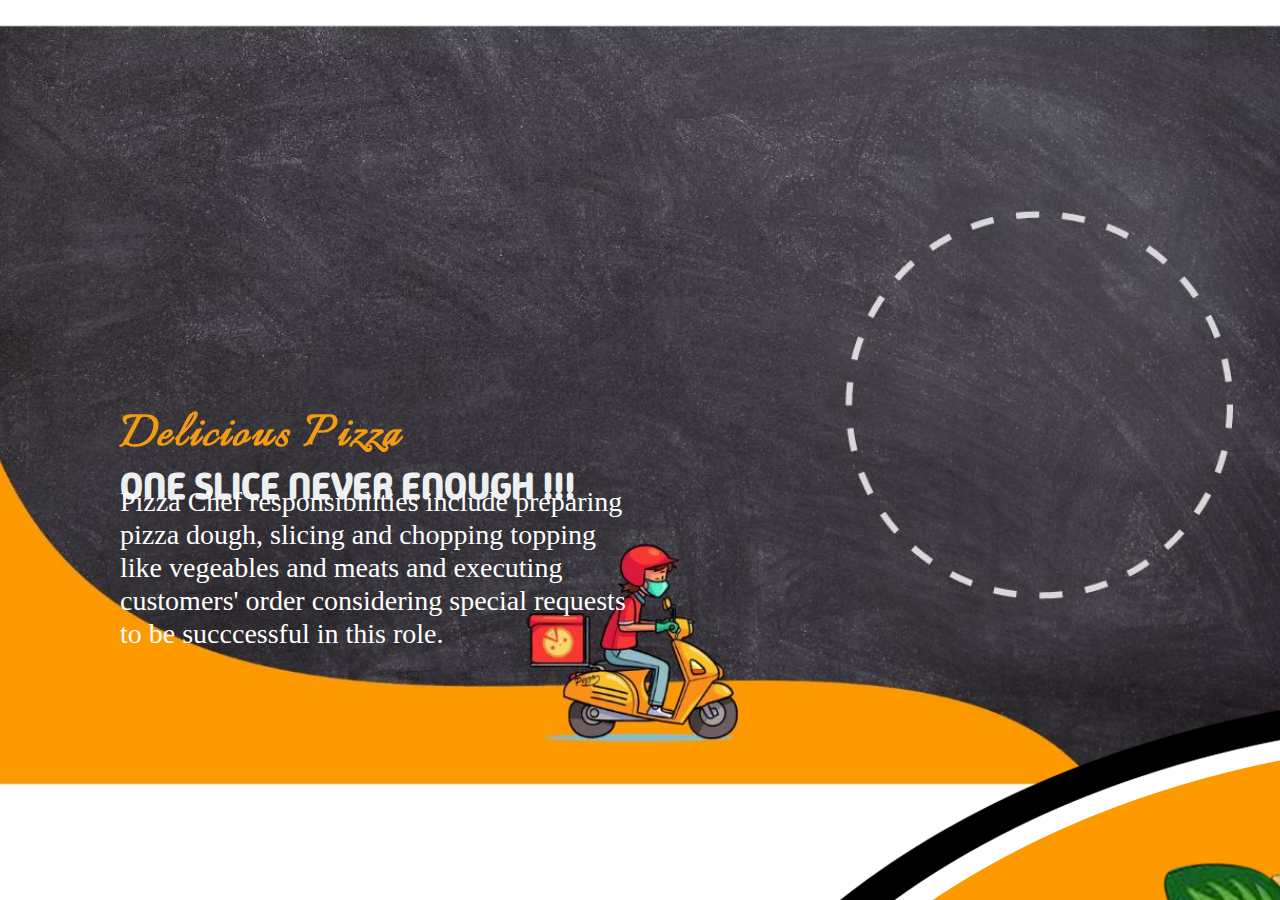
==== index.html @ 8c2cfb96 "hello" ====
<!DOCTYPE html>
<html lang="en">
<head>
    <meta charset="UTF-8">
    <meta name="viewport" content="width=device-width, initial-scale=1.0">
    <title>Fasta Pizza | AR Menu</title>
    <!-- Include the stylesheet -->
    <link rel="stylesheet" href="style.css">

</head>
<body>
    <div id="ar-menu">
        <!-- 3D Model of the menu -->
        <div class="bg-img">   
        </div>
        <div class="bg-logo">
            <img src="Img/logo/FASTA PIZZA LOGO - ORANGE.png" class="fs-logo" alt="">
        </div>
        <div class="rotateimg">
            <img src="Img/header/03.png" class="pizza" alt="">
        </div>
        <!--div class="img-toppings">
            <img src="Img/Toppings/image 54.png" alt="" class="chilli">
        <-div>
        <div class="img-toppings">
            <img src="Img/Toppings/image 56.png" alt="" class="tomato-1">
        </div>
        <div class="img-toppings">
            <img src="Img/Toppings/image 62.png" alt="" class="tomato-2">
        </div>
        <div class="img-toppings">
            <img src="Img/Toppings/image 58.png" alt="" class="capsicum-1">
        </div>
        <div class="img-toppings">
            <img src="Img/Toppings/image 59.png" alt="" class="mint-1">
        </div>
        <div class="img-toppings">
            <img src="Img/Toppings/8393090 8.png" alt="" class="onion-1">
        </div>
        <div class="img-toppings">
            <img src="Img/Toppings/8393090 7.png" alt="" class="onion-2">
        </div>
        <div class="img-toppings">
            <img src="Img/Toppings/image 54.png" alt="" class="chilli-2">
        </div -->
        <div class="img-toppings">
            <img src="/Img/Assest/bowlbg.png" alt="" class="plater-left">
        </div>
        <div class="img-toppings">
            <img src="/Img/Assest/bowlbg.png" alt="" class="plater-top">
        </div>
        <div class="img-toppings">
            <img src="/Img/Assest/bowlbg.png" alt="" class="plater-right">
        </div>
        <div class="img-toppings">
            <img src="/Img/Assest/bowlbg.png" alt="" class="plater-bottom">
        </div>
        <!-- <span class="duplicate"></span> -->

        <!-- Button -->
        <!-- <button class="menu-btn" type="submit"><a href=""></a>Go to Menu</button> -->
        <div class="Quotes">
            <h3 class="italic-font">Delicious Pizza</h3>
            <h4 class="text">One Slice Never Enough !!!</h4>
            <p class="lines">Pizza Chef responsibilities include preparing pizza dough,
                slicing and chopping topping like vegeables and meats and  executing customers' order 
                considering special requests to be succcessful in this role.</p>
        </div>
            
        </div>
    </div>
</body>
</html>
---- style.css ----
@import url('https://fonts.googleapis.com/css2?family=Caveat:wght@400..700&family=Italianno&family=Madimi+One&family=Merriweather:ital,wght@0,300;0,400;0,700;0,900;1,300;1,400;1,700;1,900&family=Reggae+One&display=swap');
*{
    margin: 0;
    padding: 0;
    box-sizing: border-box;
}

body {
    overflow-x: hidden;
    background-image: url(Img/mainbg.jpg);
    height:90vh;
    background-position: center;
    background-size: cover;
    background-repeat: no-repeat;
}
 /*@media (max-width:320px) {  /*small*
    body {
        background-image: url(Img/smalls07.jpg);
        background-position: center;
        background-size: cover;
        overflow: hidden;
        height: 80%;
    }   
    .rotateimg .pizza {
        width: 85% !important;
        height: 85% !important;
        left: 7.2% !important;
        top: 160px !important;
    }
    .duplicate {
        position: relative;
        left: 45px;
        bottom: 485px;
        border-radius: 60%;
        padding: 170px;
        border: 2px dashed rgb(255, 255, 255);
    }
    .Quotes .italic-font {
        position: absolute;
        bottom: 270px;
        left: 40px;
        font-family: "Italianno", cursive;
        font-size: 30px;
        color: #f39c12;
        letter-spacing: 3px;
    }
    .Quotes .text{
        position: absolute;
        bottom: 245px;
        width: 280x;
        left: 40px;
        font-family: "Madimi One", sans-serif;
        color: #14b5dd;
        font-size: 18px;
        text-transform: uppercase;
    }
    .Quotes .lines{
        position: absolute;
        text-align: justify;
        width: 230px;
        bottom: 80px;
        left: 40px;
        color: rgb(255, 255, 255);
        font-size: 15px;
        line-height: 25px;
    }
}
@media (min-width:321px) and (max-width: 385px) {   /*Medium*
    body {
        background-image: url(Img/smalls07.jpg);
        
        background-position: center;
        background-size: cover;
        overflow: hidden;
        height: 100%;
    }   
    .rotateimg .pizza {
        width: 85% !important;
        height: 85% !important;
        left: 7.2% !important;
        top: 90px !important;
    }
    .duplicate {
        position: relative;
        left: 45px;
        bottom: 485px;
        border-radius: 60%;
        padding: 170px;
        border: 2px dashed rgb(255, 255, 255);
    }
    .Quotes .italic-font {
        position: absolute;
        bottom: 170px;
        left: 40px;
        font-family: "Italianno", cursive;
        font-size: 33px; 
        color: #4ed410;
        letter-spacing: 3px;
    }
    .Quotes .text{
        position: absolute;
        bottom: 145px;
        width: 270px;
        left: 40px;
        font-family: "Madimi One", sans-serif;
        color: #ecf0f1;
        font-size: 21px;
        text-transform: uppercase;
    }
    .Quotes .lines{
        position: absolute;
        text-align: justify;
        width: 275px;
        bottom: 15px;
        left: 40px;
        color: rgb(255, 255, 255);
        font-size: 15px;
        line-height: 25px;
    }
}
@media (min-width:386px) and (max-width:600px) {        /*I phone*
    body {
        background-image: url(Img/smalls07.jpg);
        background-position: center;
        background-size: cover;
        overflow: hidden;
        height: 80vh;
    }   
    .rotateimg .pizza {
        width: 85% !important;
        height: 85% !important;
        left: 7.2% !important;
        top: 38px !important;
    }
    
    .Quotes .italic-font {
        position: absolute;
        bottom: 260px;
        left: 40px;
        font-family: "Italianno", cursive;
        font-size: 33px; 
        color: #f39c12;
        letter-spacing: 3px;
    }
    .Quotes .text{
        position: absolute;
        bottom: 220px;
        width: 320px;
        left: 40px;
        font-family: "Madimi One", sans-serif;
        color: #ecf0f1;
        font-size: 23px;
        text-transform: uppercase;
    }
    .Quotes .lines{
        position: absolute;
        text-align: justify;
        width: 305px;
        bottom: 65px;
        left: 40px;
        color: white;
        font-size: 18px;
        line-height: 25px;
    }
} */
@media (max-width: 767px) {
    /* Your CSS styles for mobile devices here */
    body {
      background-image: url(Img/smalls01.jpg);
      background-position: center;
      background-size: cover;
      overflow: hidden;
      height: auto;
    }
    .bg-logo {
        display: flex;
        justify-content: center; /* Horizontal centering */
    }
    .fs-logo{
        width: 90px;
        height: 90px;
        float: left;
    }
    .rotateimg .pizza {
      width: 80% !important;
      height: 80% !important;
      left: 10%  !important;
      top: 30px !important;
      border: 2px dashed rgb(255, 255, 255);
      padding: 5px !important;
    }

    /* .duplicate {
      left: 45px;
      bottom: 485px;
      border-radius: 60%;
      padding: 170px;
      border: 2px dashed rgb(255, 255, 255);
    } */
    .Quotes .italic-font {
        top: 63%;
        height: auto;
        left: 40px;
        font-family: "Italianno", cursive;
        font-size: 33px;
        color: #4ed410;
        letter-spacing: 3px;
    }
    .Quotes .text {
        top: 69%;
        width: auto;
        left: 40px;
        font-family: "Madimi One", sans-serif;
        color: #ecf0f1;
        font-size: 21px;
        text-transform: uppercase;
    }
    .Quotes .lines {
      text-align: justify;
      width: auto;
      top: 75%;
      left: 40px;
      color: rgb(255, 255, 255);
      font-size: 15px;
      line-height: 25px;
    }
  }
  
#ar-menu{
    overflow: hidden;
    width: 100% !important;
    height: 100vh;
}

    /* Rotating Img */
    
    /* .duplicate {
        position: absolute;
        bottom: 150px;
        z-index: 1;
        left: 1065px;
        width: 420px;
        height: 420px;
        border-radius: 60%;
        padding: 90px;
        border: 3px dashed rgb(255, 255, 255);
    } */
    .rotateimg .pizza{
        position: relative;
        z-index: 2;
        top: 80px;
        left: 1085px;
        width: 550px;
        height: 550px;
        border-radius: 60%;
        padding: 30px;
        animation: spin 9s linear infinite;
    }
    @keyframes spin {
        0%   {-webkit-transform: rotate(0deg)}
        100% {-webkit-transform: rotate(360deg)}
    }
    
    .plater-left {
        position: relative;
        bottom: 235px;
        left: 1060px;
        z-index: 2;
        width: 85px;
    }
    .plater-top {
        position: relative;
        bottom: 585px;
        width: 85px;
        left: 1310px;
        z-index: 2;
    }
    .plater-bottom {
        position: relative;
        bottom: 245px;
        width: 85px;
        left: 1320px;
        z-index: 2;
    }
    .plater-right {
        position: relative;
        bottom:415px;
        width: 85px;
        left: 1570px;
        z-index: 2;
    }

        /* font */

    .italic-font {
        position: absolute;
        bottom: 430px;
        left: 120px;
        color: white;
        text-align: center;
        font-family: "Italianno", cursive;
        font-size: 55px; 
        color: #f39c12;
        letter-spacing: 3px;
    }
    .text{
        position: absolute;
        bottom: 390px;
        left: 120px;
        font-family: "Madimi One", sans-serif;
        color: #ecf0f1;
        font-size: 36px;
        text-transform: uppercase;
    }
    .lines{
        position: absolute;
        width: 40%;
        bottom: 250px;
        left: 120px;
        color: white;
        font-size: 28px;
        line-height: 33px;
    }
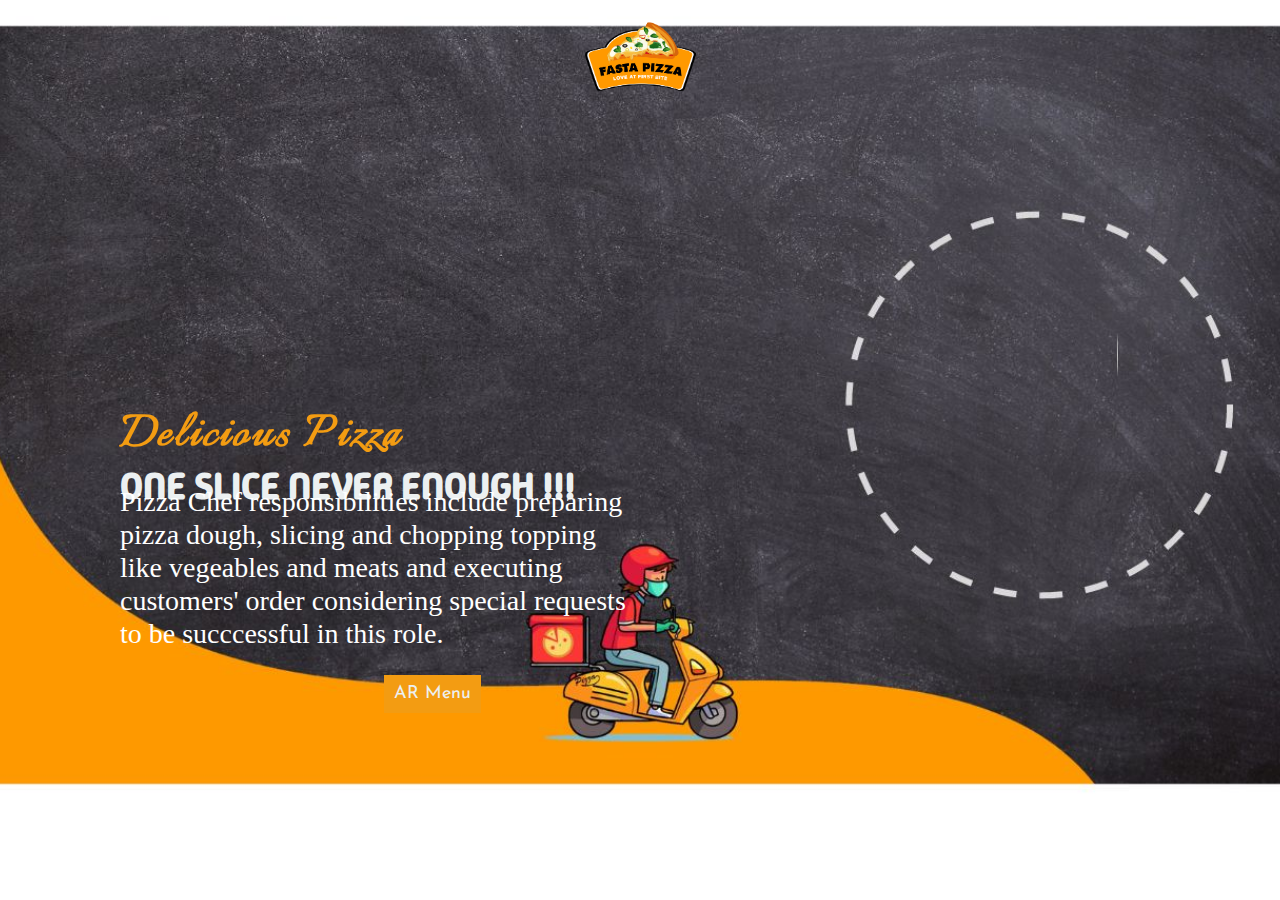
==== commit a1bd5ea6: "hello" ====
--- a/index.html
+++ b/index.html
@@ -10,55 +10,17 @@
 </head>
 <body>
     <div id="ar-menu">
-        <!-- 3D Model of the menu -->
-        <div class="bg-img">   
-        </div>
         <div class="bg-logo">
             <img src="Img/logo/FASTA PIZZA LOGO - ORANGE.png" class="fs-logo" alt="">
         </div>
+
         <div class="rotateimg">
             <img src="Img/header/03.png" class="pizza" alt="">
         </div>
-        <!--div class="img-toppings">
-            <img src="Img/Toppings/image 54.png" alt="" class="chilli">
-        <-div>
-        <div class="img-toppings">
-            <img src="Img/Toppings/image 56.png" alt="" class="tomato-1">
-        </div>
-        <div class="img-toppings">
-            <img src="Img/Toppings/image 62.png" alt="" class="tomato-2">
-        </div>
-        <div class="img-toppings">
-            <img src="Img/Toppings/image 58.png" alt="" class="capsicum-1">
-        </div>
-        <div class="img-toppings">
-            <img src="Img/Toppings/image 59.png" alt="" class="mint-1">
-        </div>
-        <div class="img-toppings">
-            <img src="Img/Toppings/8393090 8.png" alt="" class="onion-1">
-        </div>
-        <div class="img-toppings">
-            <img src="Img/Toppings/8393090 7.png" alt="" class="onion-2">
-        </div>
-        <div class="img-toppings">
-            <img src="Img/Toppings/image 54.png" alt="" class="chilli-2">
-        </div -->
-        <div class="img-toppings">
-            <img src="/Img/Assest/bowlbg.png" alt="" class="plater-left">
-        </div>
-        <div class="img-toppings">
-            <img src="/Img/Assest/bowlbg.png" alt="" class="plater-top">
-        </div>
-        <div class="img-toppings">
-            <img src="/Img/Assest/bowlbg.png" alt="" class="plater-right">
-        </div>
-        <div class="img-toppings">
-            <img src="/Img/Assest/bowlbg.png" alt="" class="plater-bottom">
-        </div>
-        <!-- <span class="duplicate"></span> -->
+        
+        <!-- Button -->
+        <button class="menu-btn" title="Click ME!"><a href="https://www.w3schools.com/css/css_rwd_intro.asp">AR Menu</a></button>
 
-        <!-- Button -->
-        <!-- <button class="menu-btn" type="submit"><a href=""></a>Go to Menu</button> -->
         <div class="Quotes">
             <h3 class="italic-font">Delicious Pizza</h3>
             <h4 class="text">One Slice Never Enough !!!</h4>
@@ -66,8 +28,6 @@
                 slicing and chopping topping like vegeables and meats and  executing customers' order 
                 considering special requests to be succcessful in this role.</p>
         </div>
-            
-        </div>
     </div>
 </body>
 </html>
--- a/style.css
+++ b/style.css
@@ -1,4 +1,5 @@
 @import url('https://fonts.googleapis.com/css2?family=Caveat:wght@400..700&family=Italianno&family=Madimi+One&family=Merriweather:ital,wght@0,300;0,400;0,700;0,900;1,300;1,400;1,700;1,900&family=Reggae+One&display=swap');
+@import url('https://fonts.googleapis.com/css2?family=Caveat:wght@400..700&family=Italianno&family=Josefin+Sans:ital,wght@0,100..700;1,100..700&family=Madimi+One&family=Merriweather:ital,wght@0,300;0,400;0,700;0,900;1,300;1,400;1,700;1,900&family=Reggae+One&display=swap');
 *{
     margin: 0;
     padding: 0;
@@ -13,314 +14,173 @@
     background-size: cover;
     background-repeat: no-repeat;
 }
- /*@media (max-width:320px) {  /*small*
+
+@media screen and (max-width: 767px) {
+    /* Your CSS styles for mobile device */
     body {
-        background-image: url(Img/smalls07.jpg);
-        background-position: center;
-        background-size: cover;
-        overflow: hidden;
-        height: 80%;
-    }   
-    .rotateimg .pizza {
-        width: 85% !important;
-        height: 85% !important;
-        left: 7.2% !important;
-        top: 160px !important;
-    }
-    .duplicate {
-        position: relative;
-        left: 45px;
-        bottom: 485px;
-        border-radius: 60%;
-        padding: 170px;
-        border: 2px dashed rgb(255, 255, 255);
-    }
-    .Quotes .italic-font {
-        position: absolute;
-        bottom: 270px;
-        left: 40px;
-        font-family: "Italianno", cursive;
-        font-size: 30px;
-        color: #f39c12;
-        letter-spacing: 3px;
-    }
-    .Quotes .text{
-        position: absolute;
-        bottom: 245px;
-        width: 280x;
-        left: 40px;
-        font-family: "Madimi One", sans-serif;
-        color: #14b5dd;
-        font-size: 18px;
-        text-transform: uppercase;
-    }
-    .Quotes .lines{
-        position: absolute;
-        text-align: justify;
-        width: 230px;
-        bottom: 80px;
-        left: 40px;
-        color: rgb(255, 255, 255);
-        font-size: 15px;
-        line-height: 25px;
-    }
-}
-@media (min-width:321px) and (max-width: 385px) {   /*Medium*
-    body {
-        background-image: url(Img/smalls07.jpg);
-        
+        background-image: url(Img/smalls01.jpg);
         background-position: center;
         background-size: cover;
         overflow: hidden;
         height: 100%;
-    }   
+        min-width: 100%;
+        min-height: 99%;
+    }
+    .bg-logo {
+        display: flex;
+        justify-content: center; 
+    }
+    .fs-logo{
+        width: 120px !important;
+        height: 120px !important;
+    }
+    .rotateimg {
+        display: flex;
+        justify-content: center;
+        align-items: center;
+        position: relative;
+    }
     .rotateimg .pizza {
-        width: 85% !important;
-        height: 85% !important;
-        left: 7.2% !important;
+        position: relative;
+        width: 80% !important;
+        max-width: 300px !important;
+        height: 80% !important;
+        left: 0  !important;
         top: 90px !important;
+        border: 2px dashed rgb(255, 255, 255);
+        padding: 5px !important;
     }
-    .duplicate {
-        position: relative;
-        left: 45px;
-        bottom: 485px;
-        border-radius: 60%;
-        padding: 170px;
-        border: 2px dashed rgb(255, 255, 255);
-    }
+
     .Quotes .italic-font {
-        position: absolute;
-        bottom: 170px;
-        left: 40px;
+        top: 66%;
+        left: 10%;
         font-family: "Italianno", cursive;
-        font-size: 33px; 
-        color: #4ed410;
-        letter-spacing: 3px;
-    }
-    .Quotes .text{
-        position: absolute;
-        bottom: 145px;
-        width: 270px;
-        left: 40px;
-        font-family: "Madimi One", sans-serif;
-        color: #ecf0f1;
-        font-size: 21px;
-        text-transform: uppercase;
-    }
-    .Quotes .lines{
-        position: absolute;
-        text-align: justify;
-        width: 275px;
-        bottom: 15px;
-        left: 40px;
-        color: rgb(255, 255, 255);
-        font-size: 15px;
-        line-height: 25px;
-    }
-}
-@media (min-width:386px) and (max-width:600px) {        /*I phone*
-    body {
-        background-image: url(Img/smalls07.jpg);
-        background-position: center;
-        background-size: cover;
-        overflow: hidden;
-        height: 80vh;
-    }   
-    .rotateimg .pizza {
-        width: 85% !important;
-        height: 85% !important;
-        left: 7.2% !important;
-        top: 38px !important;
-    }
-    
-    .Quotes .italic-font {
-        position: absolute;
-        bottom: 260px;
-        left: 40px;
-        font-family: "Italianno", cursive;
-        font-size: 33px; 
+        font-size: 33px;
         color: #f39c12;
         letter-spacing: 3px;
     }
-    .Quotes .text{
-        position: absolute;
-        bottom: 220px;
-        width: 320px;
-        left: 40px;
-        font-family: "Madimi One", sans-serif;
-        color: #ecf0f1;
-        font-size: 23px;
-        text-transform: uppercase;
-    }
-    .Quotes .lines{
-        position: absolute;
-        text-align: justify;
-        width: 305px;
-        bottom: 65px;
-        left: 40px;
-        color: white;
-        font-size: 18px;
-        line-height: 25px;
-    }
-} */
-@media (max-width: 767px) {
-    /* Your CSS styles for mobile devices here */
-    body {
-      background-image: url(Img/smalls01.jpg);
-      background-position: center;
-      background-size: cover;
-      overflow: hidden;
-      height: auto;
-    }
-    .bg-logo {
-        display: flex;
-        justify-content: center; /* Horizontal centering */
-    }
-    .fs-logo{
-        width: 90px;
-        height: 90px;
-        float: left;
-    }
-    .rotateimg .pizza {
-      width: 80% !important;
-      height: 80% !important;
-      left: 10%  !important;
-      top: 30px !important;
-      border: 2px dashed rgb(255, 255, 255);
-      padding: 5px !important;
-    }
-
-    /* .duplicate {
-      left: 45px;
-      bottom: 485px;
-      border-radius: 60%;
-      padding: 170px;
-      border: 2px dashed rgb(255, 255, 255);
-    } */
-    .Quotes .italic-font {
-        top: 63%;
-        height: auto;
-        left: 40px;
-        font-family: "Italianno", cursive;
-        font-size: 33px;
-        color: #4ed410;
-        letter-spacing: 3px;
-    }
     .Quotes .text {
-        top: 69%;
+        top: 72%;
+        left: 10%;
         width: auto;
-        left: 40px;
         font-family: "Madimi One", sans-serif;
         color: #ecf0f1;
         font-size: 21px;
         text-transform: uppercase;
     }
     .Quotes .lines {
-      text-align: justify;
-      width: auto;
-      top: 75%;
-      left: 40px;
-      color: rgb(255, 255, 255);
-      font-size: 15px;
-      line-height: 25px;
+        text-align: justify;
+        width: 85%;
+        max-width: 390px;
+        top: 79%;
+        left: 10%;
+        color: rgb(255, 255, 255);
+        font-size: 15px;
+        line-height: 25px;
     }
-  }
+    .menu-btn{
+        position: absolute;
+        right: 3%;
+        top: 60% !important;
+        z-index: 999;
+        background-color: #f39c12;
+        border: none;
+        color: white;
+        font-size: large;
+        padding: 10px;
+        font-family: "Josefin Sans", sans-serif;
+        box-shadow: 12px 5px 30px #f39d1298;
+    }
+}
   
 #ar-menu{
     overflow: hidden;
     width: 100% !important;
     height: 100vh;
 }
+.bg-logo {
+    display: flex;
+    justify-content: center; 
+    position: absolute;
+}
+.fs-logo{
+    width: 10%;
+    height: 10%;
+}
+.menu-btn{
+    position: absolute;
+    top: 75%;
+    left: 30%;
+    z-index: 999;
+    border: none;
+    background-color: #f39c12;
+    font-size: large;
+    padding: 10px;
+    font-family: "Josefin Sans", sans-serif;
+    cursor: pointer;
+    transition: all 0.3s;
+}
+.menu-btn a{
+    text-decoration: none;
+    color: #ecf0f1;
+    font-weight: 400;
+}
+.menu-btn:hover{
+    background-color: black;
+    color: #ecf0f1;
+    font-size: larger;
+}
+/* Rotating Img */
+.rotateimg {
+    position: relative;
+} 
+.pizza{
+    position: relative;
+    z-index: 2;
+    top: 80px;
+    left: 1087px;
+    width: 550px;
+    height: 550px;
+    border-radius: 60%;
+    padding: 30px;
+    animation: spin 9s linear infinite;
+}
+@keyframes spin {
+    0%   {-webkit-transform: rotate(0deg)}
+    100% {-webkit-transform: rotate(360deg)}
+}
 
-    /* Rotating Img */
-    
-    /* .duplicate {
-        position: absolute;
-        bottom: 150px;
-        z-index: 1;
-        left: 1065px;
-        width: 420px;
-        height: 420px;
-        border-radius: 60%;
-        padding: 90px;
-        border: 3px dashed rgb(255, 255, 255);
-    } */
-    .rotateimg .pizza{
-        position: relative;
-        z-index: 2;
-        top: 80px;
-        left: 1085px;
-        width: 550px;
-        height: 550px;
-        border-radius: 60%;
-        padding: 30px;
-        animation: spin 9s linear infinite;
-    }
-    @keyframes spin {
-        0%   {-webkit-transform: rotate(0deg)}
-        100% {-webkit-transform: rotate(360deg)}
-    }
-    
-    .plater-left {
-        position: relative;
-        bottom: 235px;
-        left: 1060px;
-        z-index: 2;
-        width: 85px;
-    }
-    .plater-top {
-        position: relative;
-        bottom: 585px;
-        width: 85px;
-        left: 1310px;
-        z-index: 2;
-    }
-    .plater-bottom {
-        position: relative;
-        bottom: 245px;
-        width: 85px;
-        left: 1320px;
-        z-index: 2;
-    }
-    .plater-right {
-        position: relative;
-        bottom:415px;
-        width: 85px;
-        left: 1570px;
-        z-index: 2;
-    }
+    /* font */
 
-        /* font */
-
-    .italic-font {
-        position: absolute;
-        bottom: 430px;
-        left: 120px;
-        color: white;
-        text-align: center;
-        font-family: "Italianno", cursive;
-        font-size: 55px; 
-        color: #f39c12;
-        letter-spacing: 3px;
-    }
-    .text{
-        position: absolute;
-        bottom: 390px;
-        left: 120px;
-        font-family: "Madimi One", sans-serif;
-        color: #ecf0f1;
-        font-size: 36px;
-        text-transform: uppercase;
-    }
-    .lines{
-        position: absolute;
-        width: 40%;
-        bottom: 250px;
-        left: 120px;
-        color: white;
-        font-size: 28px;
-        line-height: 33px;
-    }
+.italic-font {
+    position: absolute;
+    bottom: 430px;
+    left: 120px;
+    color: white;
+    text-align: center;
+    font-family: "Italianno", cursive;
+    font-size: 55px; 
+    color: #f39c12;
+    letter-spacing: 3px;
+}
+.text{
+    position: absolute;
+    bottom: 390px;
+    left: 120px;
+    font-family: "Madimi One", sans-serif;
+    color: #ecf0f1;
+    font-size: 36px;
+    text-transform: uppercase;
+}
+.lines{
+    position: absolute;
+    width: 40%;
+    bottom: 250px;
+    left: 120px;
+    color: white;
+    font-size: 28px;
+    line-height: 33px;
+}
 
 
 
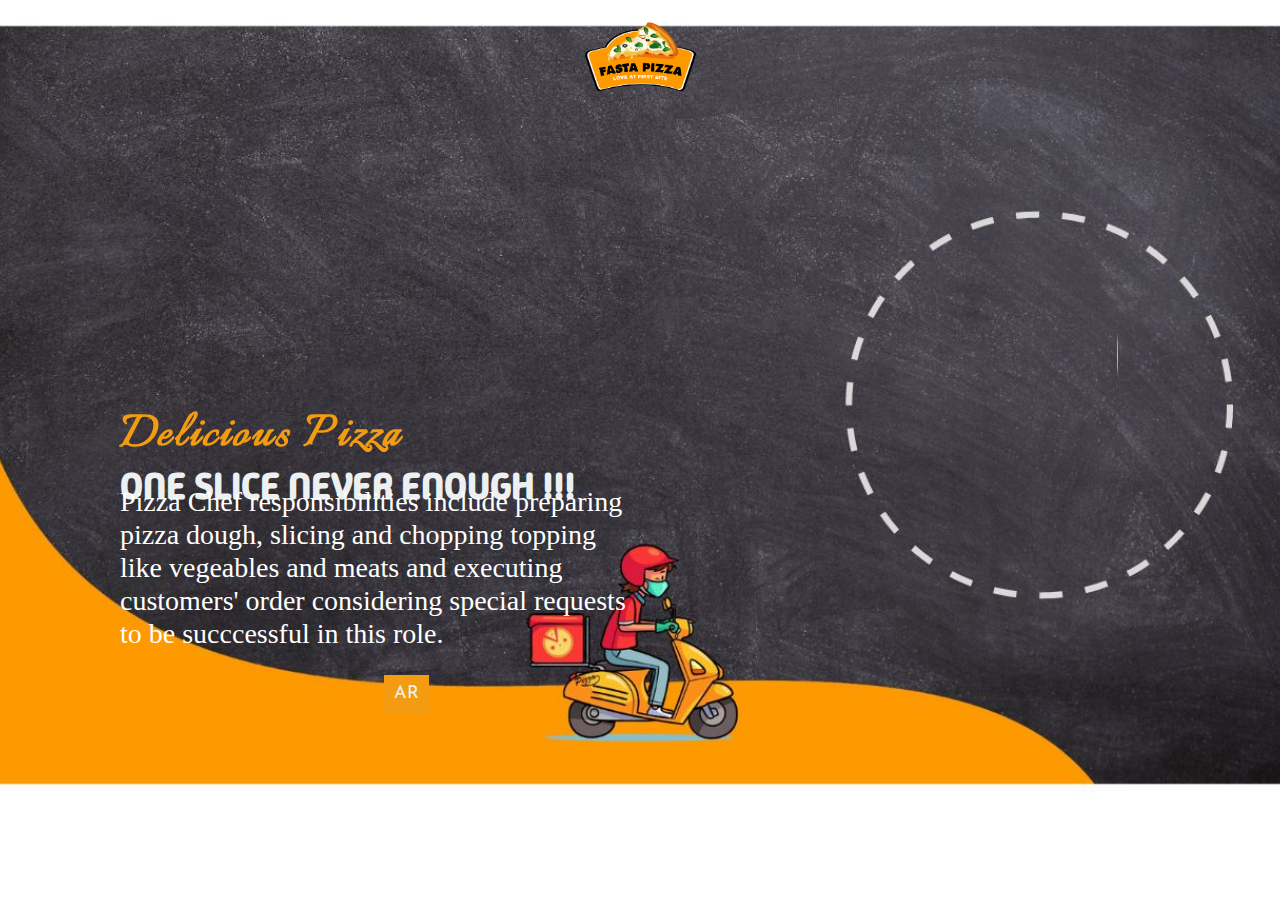
==== commit 9b06ba97: "hello" ====
--- a/index.html
+++ b/index.html
@@ -19,7 +19,7 @@
         </div>
         
         <!-- Button -->
-        <button class="menu-btn" title="Click ME!"><a href="https://www.w3schools.com/css/css_rwd_intro.asp">AR Menu</a></button>
+        <button class="menu-btn" title="Click ME!"><a href="https://www.w3schools.com/css/css_rwd_intro.asp">AR</a></button>
 
         <div class="Quotes">
             <h3 class="italic-font">Delicious Pizza</h3>
--- a/style.css
+++ b/style.css
@@ -80,11 +80,13 @@
     }
     .menu-btn{
         position: absolute;
-        right: 3%;
-        top: 60% !important;
+        top: 6% !important;
+        left: 80% !important;
+        width: fit-content;
         z-index: 999;
         background-color: #f39c12;
         border: none;
+        border-radius: 30%;
         color: white;
         font-size: large;
         padding: 10px;
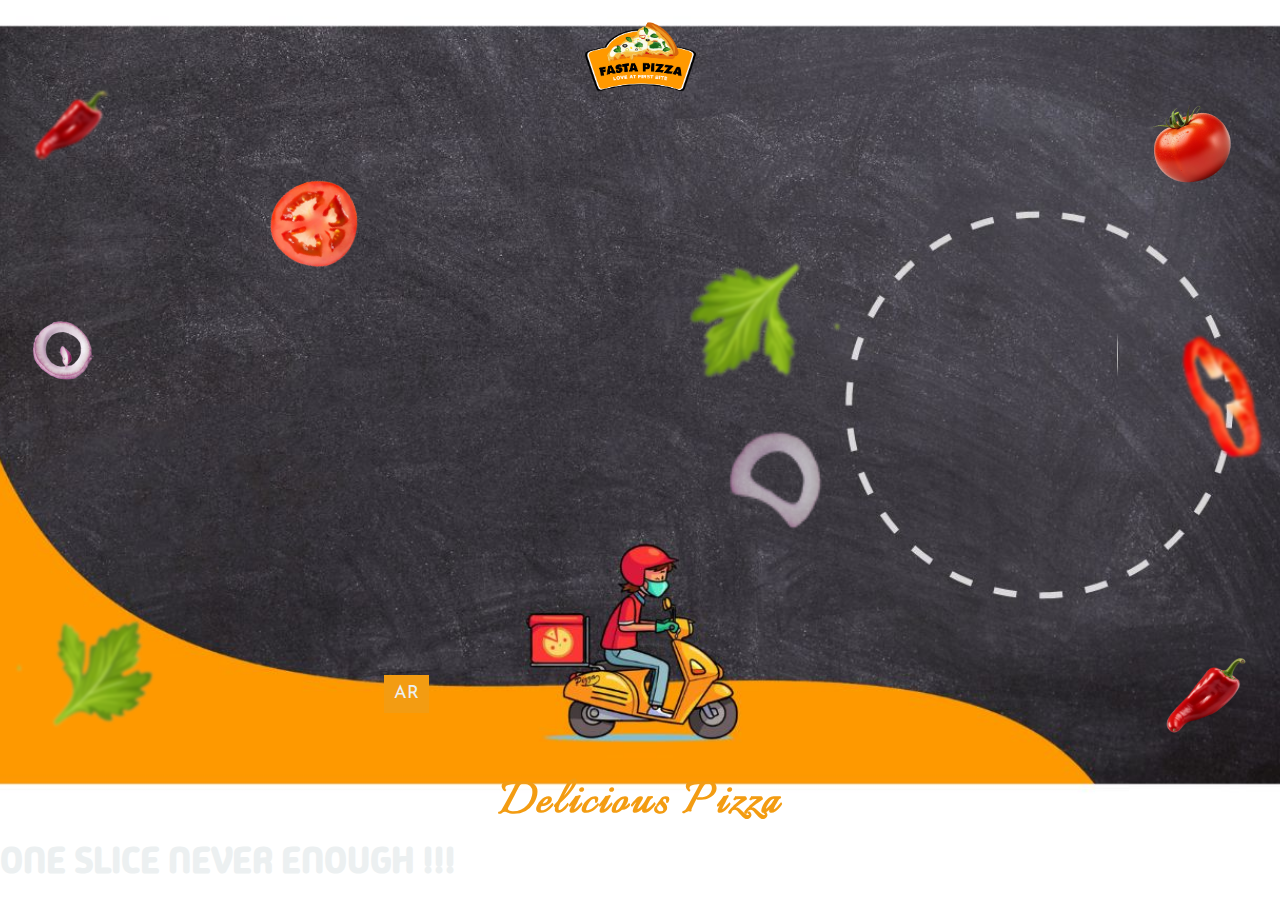
==== commit b6d2c866: "hello" ====
--- a/index.html
+++ b/index.html
@@ -17,7 +17,17 @@
         <div class="rotateimg">
             <img src="Img/header/03.png" class="pizza" alt="">
         </div>
-        
+        <div class="img-toppings">
+            <img src="Img/Toppings/8393090 7.png" class="onion-1" alt="onion">
+            <img src="Img/Toppings/8393090 8.png" class="onion-2" alt="onion">
+            <img src="Img/Toppings/image 56.png" class="tomato-1" alt="tomato">
+            <img src="Img/Toppings/image 62.png" class="tomato-2" alt="tomato">
+            <img src="Img/Toppings/image 54.png" class="chilli-2" alt="chilli">
+            <img src="Img/Toppings/image 54.png" class="chilli-1" alt="chilli">
+            <img src="Img/Toppings/image 58.png" class="capsicum-1" alt="capsicum">
+            <img src="/Img/Toppings/image 59.png"class="mint-1" alt="mint">
+            <img src="/Img/Toppings/image 59.png"class="gg" alt="mint">
+        </div>
         <!-- Button -->
         <button class="menu-btn" title="Click ME!"><a href="https://www.w3schools.com/css/css_rwd_intro.asp">AR</a></button>
 
--- a/style.css
+++ b/style.css
@@ -51,17 +51,13 @@
         padding: 5px !important;
     }
 
-    .Quotes .italic-font {
-        top: 66%;
-        left: 10%;
+    .italic-font {
         font-family: "Italianno", cursive;
         font-size: 33px;
         color: #f39c12;
         letter-spacing: 3px;
     }
-    .Quotes .text {
-        top: 72%;
-        left: 10%;
+    /* .Quotes .text {
         width: auto;
         font-family: "Madimi One", sans-serif;
         color: #ecf0f1;
@@ -72,12 +68,10 @@
         text-align: justify;
         width: 85%;
         max-width: 390px;
-        top: 79%;
-        left: 10%;
         color: rgb(255, 255, 255);
         font-size: 15px;
         line-height: 25px;
-    }
+    } */
     .menu-btn{
         position: absolute;
         top: 6% !important;
@@ -93,6 +87,9 @@
         font-family: "Josefin Sans", sans-serif;
         box-shadow: 12px 5px 30px #f39d1298;
     }
+    .img-toppings {
+        display: none;
+    }
 }
   
 #ar-menu{
@@ -153,11 +150,10 @@
 }
 
     /* font */
-
+/* .Quotes{
+    margin-top: -370px !important;
+} */
 .italic-font {
-    position: absolute;
-    bottom: 430px;
-    left: 120px;
     color: white;
     text-align: center;
     font-family: "Italianno", cursive;
@@ -166,26 +162,98 @@
     letter-spacing: 3px;
 }
 .text{
-    position: absolute;
-    bottom: 390px;
-    left: 120px;
     font-family: "Madimi One", sans-serif;
     color: #ecf0f1;
     font-size: 36px;
     text-transform: uppercase;
 }
 .lines{
-    position: absolute;
     width: 40%;
-    bottom: 250px;
-    left: 120px;
     color: white;
     font-size: 28px;
     line-height: 33px;
 }
 
-
-
-
-
- 
+/* Toppings */
+
+.img-toppings{
+    position: relative;
+}
+
+.onion-1 {
+    position: absolute;
+    bottom: 210%;
+    left: 30px;
+} 
+
+.onion-2 {
+    position: absolute;
+    bottom: 130%;
+    left: 720px;
+    width: 120px;
+    height: 120px;
+}
+
+.chilli-1 {
+    position: absolute;
+    bottom: 320%;
+    left: 15px;
+    width: 110px;
+    height: 110px;
+    filter: blur(1.2px);
+}
+.chilli-2 {
+    position: absolute;
+    right: 15px;
+    width: 120px;
+    height: 120px;
+    top: 50px;
+}
+.tomato-1 {
+    position: absolute;
+    right: 15px;
+    top: -280%;
+}
+.tomato-2 {
+    position: absolute;
+    bottom: 260%;
+    left: 250px;
+}
+.capsicum-1 {
+    position: absolute;
+    bottom: 150%;
+    right: 1%;
+    filter: blur(1.8px);
+}
+.mint-1{
+    position: absolute;
+    bottom: 190%;
+    right: 33%;
+    filter: blur(1.8px);
+}
+
+.gg {
+    width: 180px;
+    height: 180px;
+    filter: blur(1.8px);
+    transform: rotate(180deg);
+}
+
+@media (max-width: 600px) {
+    .Quotes {
+        margin-left: 20px;
+        margin-top: 100px;
+    }
+    .Quotes h3 {
+        font-size: 40px;
+    }
+    .Quotes h4 {
+        font-size: 30px;
+    }
+    .Quotes p {
+        text-align: justify;
+        font-size: 20px;
+        width: 360px;
+    }
+    
+}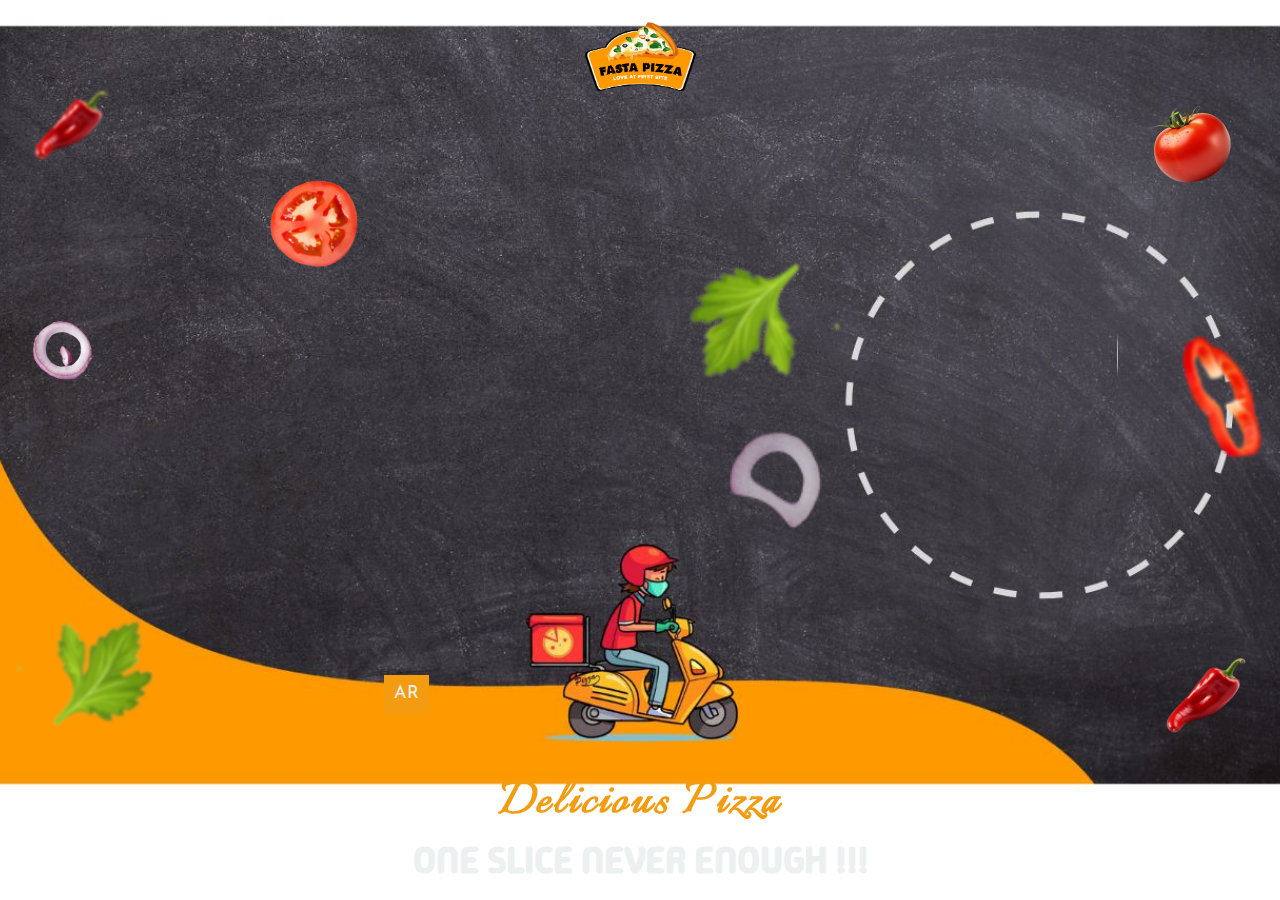
==== commit 87202918: "hello" ====
--- a/index.html
+++ b/index.html
@@ -29,7 +29,7 @@
             <img src="/Img/Toppings/image 59.png"class="gg" alt="mint">
         </div>
         <!-- Button -->
-        <button class="menu-btn" title="Click ME!"><a href="https://www.w3schools.com/css/css_rwd_intro.asp">AR</a></button>
+        <button class="menu-btn" title="Click ME!"><a href="">AR</a></button>
 
         <div class="Quotes">
             <h3 class="italic-font">Delicious Pizza</h3>
--- a/style.css
+++ b/style.css
@@ -24,7 +24,6 @@
         overflow: hidden;
         height: 100%;
         min-width: 100%;
-        min-height: 99%;
     }
     .bg-logo {
         display: flex;
@@ -51,27 +50,29 @@
         padding: 5px !important;
     }
 
-    .italic-font {
+    
+    .Quotes {
+        margin-left: 20px;
+        margin-top: 150px;
+    }
+    .Quotes h3 {
         font-family: "Italianno", cursive;
-        font-size: 33px;
         color: #f39c12;
+        font-size: 40px;
+        margin-bottom: 20px;
         letter-spacing: 3px;
     }
-    /* .Quotes .text {
-        width: auto;
+    .Quotes h4 {
+        font-size: clamp(8px,25px,28px);
         font-family: "Madimi One", sans-serif;
-        color: #ecf0f1;
-        font-size: 21px;
-        text-transform: uppercase;
-    }
-    .Quotes .lines {
+        margin-bottom: 20px;
+    }
+    .Quotes p {
         text-align: justify;
+        font-size: clamp(12px,4vw,62px);
+        max-width: max-content;
         width: 85%;
-        max-width: 390px;
-        color: rgb(255, 255, 255);
-        font-size: 15px;
-        line-height: 25px;
-    } */
+    }
     .menu-btn{
         position: absolute;
         top: 6% !important;
@@ -166,6 +167,7 @@
     color: #ecf0f1;
     font-size: 36px;
     text-transform: uppercase;
+    text-align: center;
 }
 .lines{
     width: 40%;
@@ -242,18 +244,21 @@
 @media (max-width: 600px) {
     .Quotes {
         margin-left: 20px;
-        margin-top: 100px;
+        margin-top: 150px;
     }
     .Quotes h3 {
         font-size: 40px;
+        margin-bottom: 20px;
     }
     .Quotes h4 {
-        font-size: 30px;
+        font-size: clamp(8px,25px,28px);
+        margin-bottom: 20px;
     }
     .Quotes p {
         text-align: justify;
-        font-size: 20px;
-        width: 360px;
+        font-size: clamp(12px,4vw,62px);
+        max-width: max-content;
+        width: fit-content;
     }
     
 }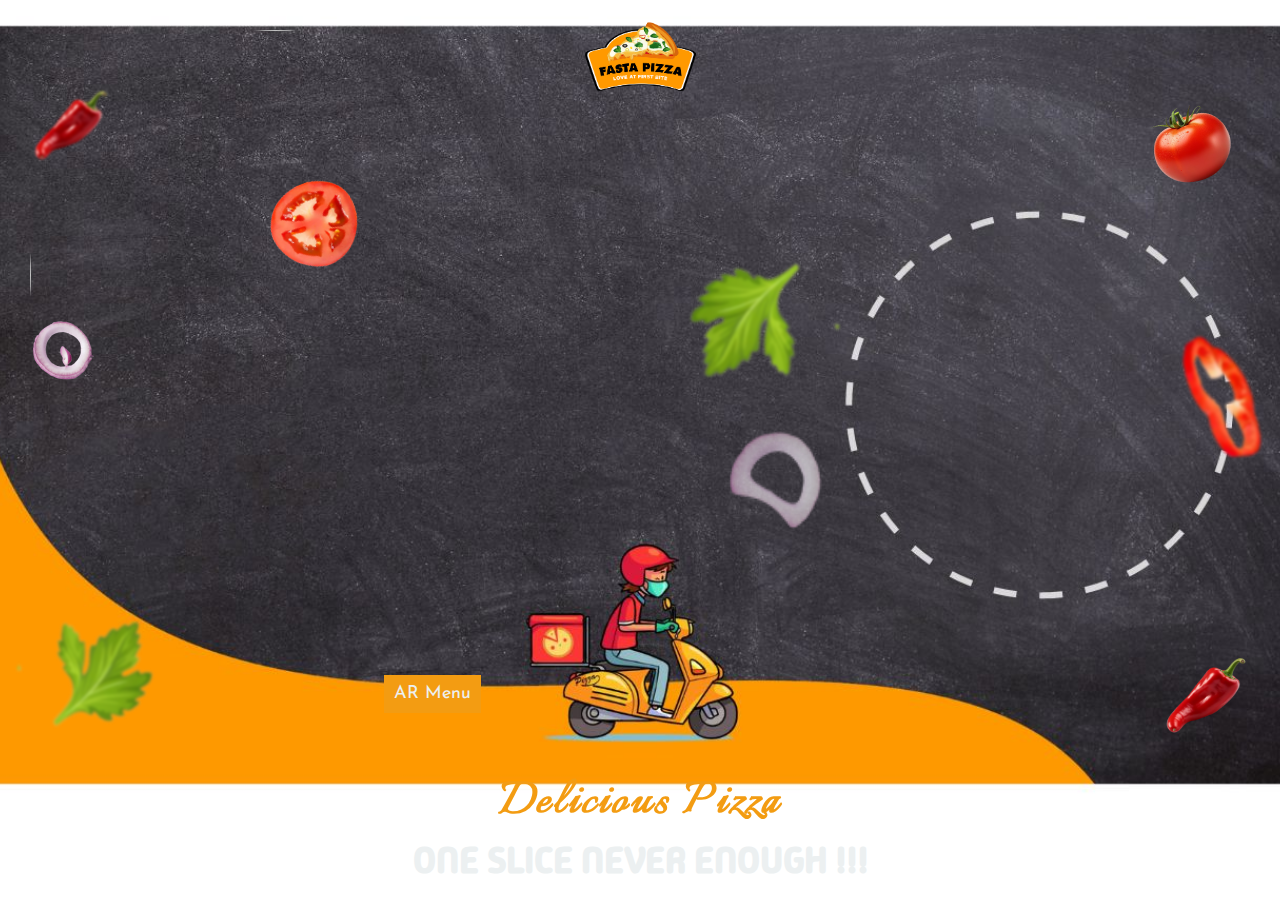
==== commit 0edadad9: "hello" ====
--- a/index.html
+++ b/index.html
@@ -29,7 +29,7 @@
             <img src="/Img/Toppings/image 59.png"class="gg" alt="mint">
         </div>
         <!-- Button -->
-        <button class="menu-btn" title="Click ME!"><a href="">AR</a></button>
+        <button class="menu-btn" title="Click ME!"><a href="Menupage/index.html">AR Menu</a></button>
 
         <div class="Quotes">
             <h3 class="italic-font">Delicious Pizza</h3>
--- a/style.css
+++ b/style.css
@@ -18,7 +18,7 @@
 @media screen and (max-width: 767px) {
     /* Your CSS styles for mobile device */
     body {
-        background-image: url(Img/smalls01.jpg);
+        background-image: url(Img/mobile.jpg);
         background-position: center;
         background-size: cover;
         overflow: hidden;
@@ -37,51 +37,49 @@
         display: flex;
         justify-content: center;
         align-items: center;
-        position: relative;
     }
     .rotateimg .pizza {
-        position: relative;
-        width: 80% !important;
+        width: 70% !important;
         max-width: 300px !important;
-        height: 80% !important;
-        left: 0  !important;
-        top: 90px !important;
+        height: 70% !important;
+        margin-top: 120px !important;
         border: 2px dashed rgb(255, 255, 255);
         padding: 5px !important;
     }
 
-    
     .Quotes {
-        margin-left: 20px;
-        margin-top: 150px;
+        margin-top: 30px;
+        margin-bottom: 0 !important;
     }
     .Quotes h3 {
         font-family: "Italianno", cursive;
         color: #f39c12;
         font-size: 40px;
-        margin-bottom: 20px;
+        margin-bottom: 3px;
         letter-spacing: 3px;
     }
     .Quotes h4 {
         font-size: clamp(8px,25px,28px);
         font-family: "Madimi One", sans-serif;
-        margin-bottom: 20px;
+        margin-bottom: 6px;
     }
     .Quotes p {
         text-align: justify;
         font-size: clamp(12px,4vw,62px);
         max-width: max-content;
-        width: 85%;
+        width: 90%;
+        margin-left: auto;
+        margin-right: auto;
     }
     .menu-btn{
         position: absolute;
-        top: 6% !important;
-        left: 80% !important;
+        top: 5% !important;
+        left: 75% !important;
         width: fit-content;
         z-index: 999;
         background-color: #f39c12;
         border: none;
-        border-radius: 30%;
+        border-radius: 3%;
         color: white;
         font-size: large;
         padding: 10px;
@@ -92,7 +90,7 @@
         display: none;
     }
 }
-  
+
 #ar-menu{
     overflow: hidden;
     width: 100% !important;
@@ -131,11 +129,7 @@
     font-size: larger;
 }
 /* Rotating Img */
-.rotateimg {
-    position: relative;
-} 
 .pizza{
-    position: relative;
     z-index: 2;
     top: 80px;
     left: 1087px;
@@ -151,9 +145,7 @@
 }
 
     /* font */
-/* .Quotes{
-    margin-top: -370px !important;
-} */
+
 .italic-font {
     color: white;
     text-align: center;
@@ -174,6 +166,7 @@
     color: white;
     font-size: 28px;
     line-height: 33px;
+    text-align: center;
 }
 
 /* Toppings */
@@ -239,26 +232,4 @@
     height: 180px;
     filter: blur(1.8px);
     transform: rotate(180deg);
-}
-
-@media (max-width: 600px) {
-    .Quotes {
-        margin-left: 20px;
-        margin-top: 150px;
-    }
-    .Quotes h3 {
-        font-size: 40px;
-        margin-bottom: 20px;
-    }
-    .Quotes h4 {
-        font-size: clamp(8px,25px,28px);
-        margin-bottom: 20px;
-    }
-    .Quotes p {
-        text-align: justify;
-        font-size: clamp(12px,4vw,62px);
-        max-width: max-content;
-        width: fit-content;
-    }
-    
 }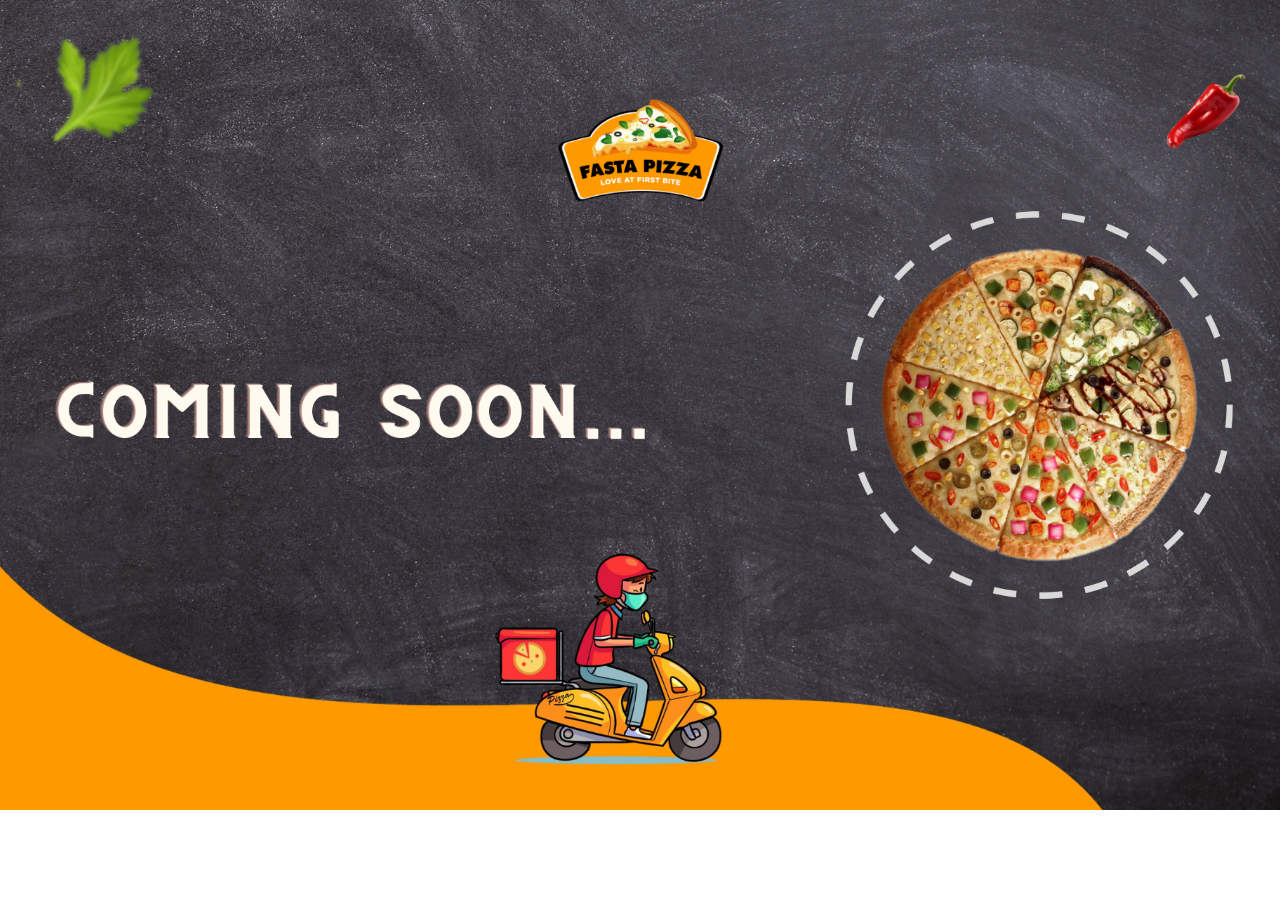
==== commit c9f638f4: "hello" ====
--- a/index.html
+++ b/index.html
@@ -5,7 +5,7 @@
     <meta name="viewport" content="width=device-width, initial-scale=1.0">
     <title>Fasta Pizza | AR Menu</title>
     <!-- Include the stylesheet -->
-    <link rel="stylesheet" href="style.css">
+    <link rel="stylesheet" href="css/style.css">
 
 </head>
 <body>
@@ -17,6 +17,9 @@
         <div class="rotateimg">
             <img src="Img/header/03.png" class="pizza" alt="">
         </div>
+
+        
+
         <div class="img-toppings">
             <img src="Img/Toppings/8393090 7.png" class="onion-1" alt="onion">
             <img src="Img/Toppings/8393090 8.png" class="onion-2" alt="onion">
@@ -29,7 +32,7 @@
             <img src="/Img/Toppings/image 59.png"class="gg" alt="mint">
         </div>
         <!-- Button -->
-        <button class="menu-btn" title="Click ME!"><a href="Menupage/index.html">AR Menu</a></button>
+        <button class="menu-btn" title="Click ME!"><a href="Menupage/index.html">AR MENU</a></button>
 
         <div class="Quotes">
             <h3 class="italic-font">Delicious Pizza</h3>
--- a/css/style.css
+++ b/css/style.css
@@ -0,0 +1,286 @@
+@import url('https://fonts.googleapis.com/css2?family=Caveat:wght@400..700&family=Italianno&family=Madimi+One&family=Merriweather:ital,wght@0,300;0,400;0,700;0,900;1,300;1,400;1,700;1,900&family=Reggae+One&display=swap');
+@import url('https://fonts.googleapis.com/css2?family=Caveat:wght@400..700&family=Italianno&family=Josefin+Sans:ital,wght@0,100..700;1,100..700&family=Madimi+One&family=Merriweather:ital,wght@0,300;0,400;0,700;0,900;1,300;1,400;1,700;1,900&family=Reggae+One&display=swap');
+*{
+    margin: 0;
+    padding: 0;
+    box-sizing: border-box;
+}
+
+body {
+    overflow-x: hidden;
+    background-image: url(/Img/BG/mainbg\ desktop.png);
+    height:90vh;
+    background-position: center;
+    background-size: cover;
+    background-repeat: no-repeat;
+}
+
+@media screen and (max-width: 767px) {
+    /* Your CSS styles for mobile device */
+    body {
+        background-image: url(/Img/mobile.jpg);
+        background-position: center;
+        background-size: cover;
+        overflow: hidden;
+        height: 100%;
+        min-width: 100%;
+    }
+    .bg-logo {
+        display: flex;
+        justify-content: center; 
+    }
+    .fs-logo{
+        width: 120px !important;
+        height: 120px !important;
+    }
+    .rotateimg {
+        display: flex;
+        justify-content: center;
+        align-items: center;
+    }
+    .rotateimg .pizza {
+        display: block;
+        width: 70% !important;
+        max-width: 300px !important;
+        height: 70% !important;
+        margin-top: 120px !important;
+        border: 2px dashed rgb(255, 255, 255);
+        padding: 5px !important;
+        border-radius: 60%;
+        animation: spin 9s linear infinite;
+    }
+    @keyframes spin {
+        0%   {-webkit-transform: rotate(0deg)}
+        100% {-webkit-transform: rotate(360deg)}
+    }
+
+    .Quotes {
+        margin-top: 30px;
+        margin-bottom: 0 !important;
+    }
+    .Quotes h3 {
+        font-family: "Italianno", cursive;
+        color: #f39c12;
+        font-size: 40px;
+        margin-bottom: 3px;
+        letter-spacing: 3px;
+    }
+    .Quotes h4 {
+        font-size: clamp(8px,25px,28px);
+        font-family: "Madimi One", sans-serif;
+        margin-bottom: 6px;
+    }
+    .Quotes p {
+        text-align: justify;
+        font-size: clamp(12px,4vw,62px);
+        max-width: max-content;
+        width: 90%;
+        margin-left: auto;
+        margin-right: auto;
+    }
+    .menu-btn{
+        position: absolute;
+        top: 5% !important;
+        left: 65% !important;
+        width: 120px;
+        z-index: 999;
+        background-color: #f39c12;
+        border: none;
+        border-radius: 3%;
+        color: white;
+        font-size: large;
+        padding: 10px;
+        font-family: "Josefin Sans", sans-serif;
+        box-shadow: 12px 5px 30px #f39d1298;
+    }
+    .img-toppings {
+        display: none;
+    }
+}
+
+#ar-menu{
+    overflow: hidden;
+    width: 100% !important;
+    height: 100vh;
+}
+.bg-logo {
+    display: flex;
+    justify-content: center; 
+    position: absolute;
+}
+.fs-logo{
+    width: 10%;
+    height: 10%;
+}
+.menu-btn{
+    width: 28%;
+    position: absolute;
+    top: 75%;
+    left: 30%;
+    z-index: 999;
+    border: none;
+    background-color: #f39c12;
+    font-size: large;
+    padding: 10px;
+    font-family: "Josefin Sans", sans-serif;
+    cursor: pointer;
+    transition: all 0.3s;
+}
+.menu-btn a{
+    text-decoration: none;
+    color: #ecf0f1;
+    font-weight: 400;
+}
+.menu-btn:hover{
+    background-color: black;
+    color: #ecf0f1;
+    font-size: larger;
+}
+/* Rotating Img */
+.pizza{
+    display: none;
+    position: relative;
+    z-index: 2;
+    width: 550px;
+    height: 550px;
+    border-radius: 60%;
+    padding: 30px;
+    animation: spin 9s linear infinite;
+}
+@keyframes spin {
+    0%   {-webkit-transform: rotate(0deg)}
+    100% {-webkit-transform: rotate(360deg)}
+}
+
+    /* font */
+
+.italic-font {
+    color: white;
+    text-align: center;
+    font-family: "Italianno", cursive;
+    font-size: 55px; 
+    color: #f39c12;
+    letter-spacing: 3px;
+}
+.text{
+    font-family: "Madimi One", sans-serif;
+    color: #ecf0f1;
+    font-size: 36px;
+    text-transform: uppercase;
+    text-align: center;
+}
+.lines{
+    width: 40%;
+    color: white;
+    font-size: 28px;
+    line-height: 33px;
+    text-align: center;
+}
+
+/* Toppings */
+
+.img-toppings{
+    position: relative;
+}
+
+.onion-1 {
+    position: absolute;
+    bottom: 210%;
+    left: 30px;
+} 
+
+.onion-2 {
+    position: absolute;
+    bottom: 130%;
+    left: 720px;
+    width: 120px;
+    height: 120px;
+}
+
+.chilli-1 {
+    position: absolute;
+    bottom: 320%;
+    left: 15px;
+    width: 110px;
+    height: 110px;
+    filter: blur(1.2px);
+}
+.chilli-2 {
+    position: absolute;
+    right: 15px;
+    width: 120px;
+    height: 120px;
+    top: 50px;
+}
+.tomato-1 {
+    position: absolute;
+    right: 15px;
+    top: -280%;
+}
+.tomato-2 {
+    position: absolute;
+    bottom: 260%;
+    left: 250px;
+}
+.capsicum-1 {
+    position: absolute;
+    bottom: 150%;
+    right: 1%;
+    filter: blur(1.8px);
+}
+.mint-1{
+    position: absolute;
+    bottom: 190%;
+    right: 33%;
+    filter: blur(1.8px);
+}
+
+.gg {
+    width: 180px;
+    height: 180px;
+    filter: blur(1.8px);
+    transform: rotate(180deg);
+}
+
+/* Prabhu  */
+.Quotes {
+    display: none;
+}
+
+.menu-btn {
+    display: none;
+}
+
+.soon {
+    color: white;
+    font-size: 60px;
+    text-align: center;
+}
+
+.bg-logo {
+    display: none;
+}
+
+/* .rotateimg {
+    position: relative;
+}
+
+.rotateimg .pizza {
+    position: absolute;
+    left: 65.5%;
+    margin-top: 75px;
+} */
+
+@media (max-width: 765px) {
+    .Quotes,
+    .menu-btn,
+    .bg-logo
+    {
+        display: block;
+    }
+
+    .soon {
+        display: none;
+    }
+}
+
